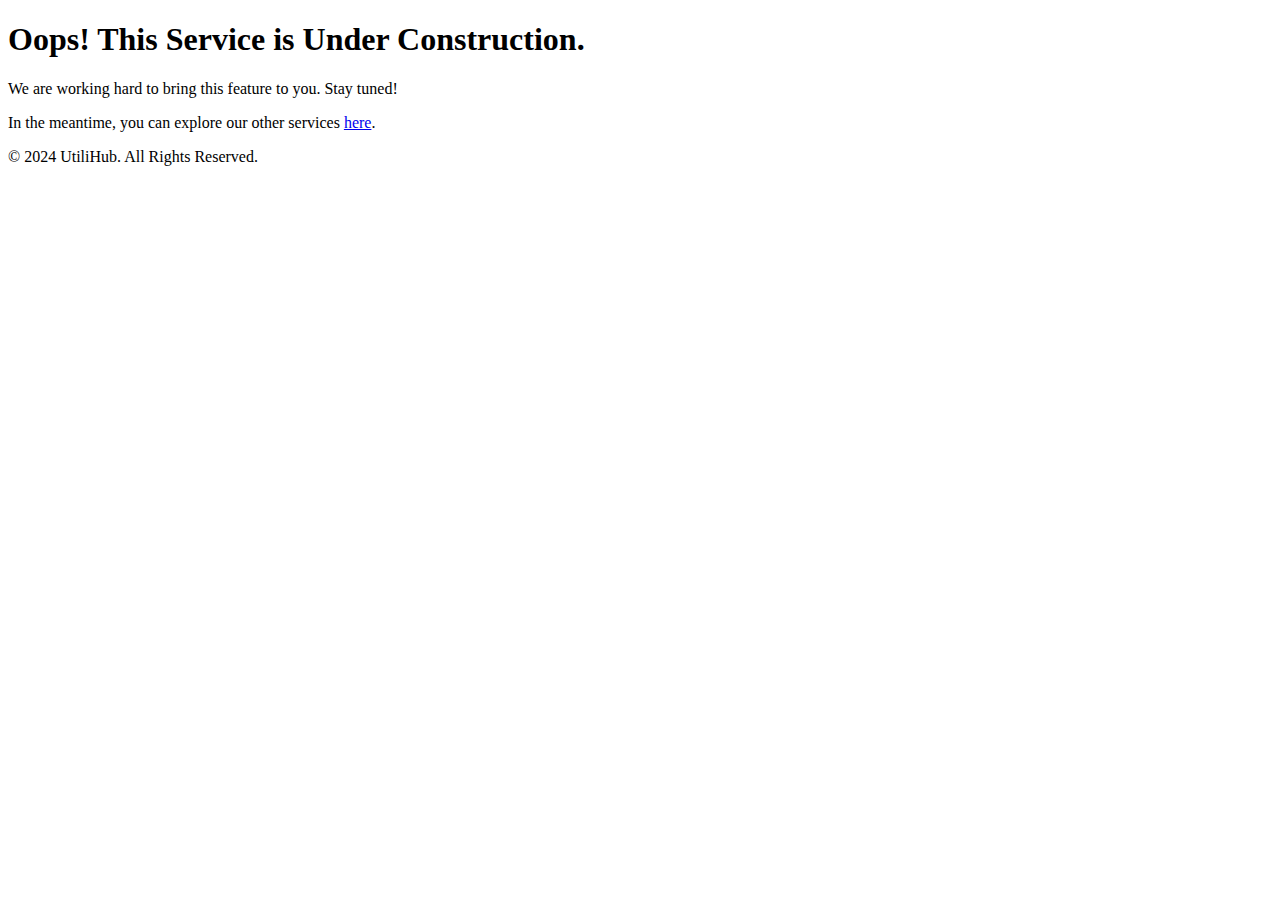
==== errors/under_construction/under_construction.html @ 45c936ed "Create under_construction.html" ====
<!DOCTYPE html>
<html lang="en">
<head>
    <meta charset="UTF-8">
    <meta name="viewport" content="width=device-width, initial-scale=1.0">
    <title>Service Under Construction - UtiliHub</title>
    <link rel="stylesheet" href="styles.css">
</head>
<body>
    <!-- Under Construction Page -->
    <div id="under-construction-container">
        <div class="construction-icon">
            <!-- Optional: Add an icon or image, e.g., a construction image -->
            <!-- <img src="path/to/your/construction-icon.png" alt="Under Construction" class="construction-img"> -->
        </div>

        <div class="construction-message">
            <h1>Oops! This Service is Under Construction.</h1>
            <p>We are working hard to bring this feature to you. Stay tuned!</p>
            <p>In the meantime, you can explore our other services <a href="../../index.html">here</a>.</p>
        </div>
        
        <div class="construction-footer">
            <p>&copy; 2024 UtiliHub. All Rights Reserved.</p>
        </div>
    </div>

</body>
</html>
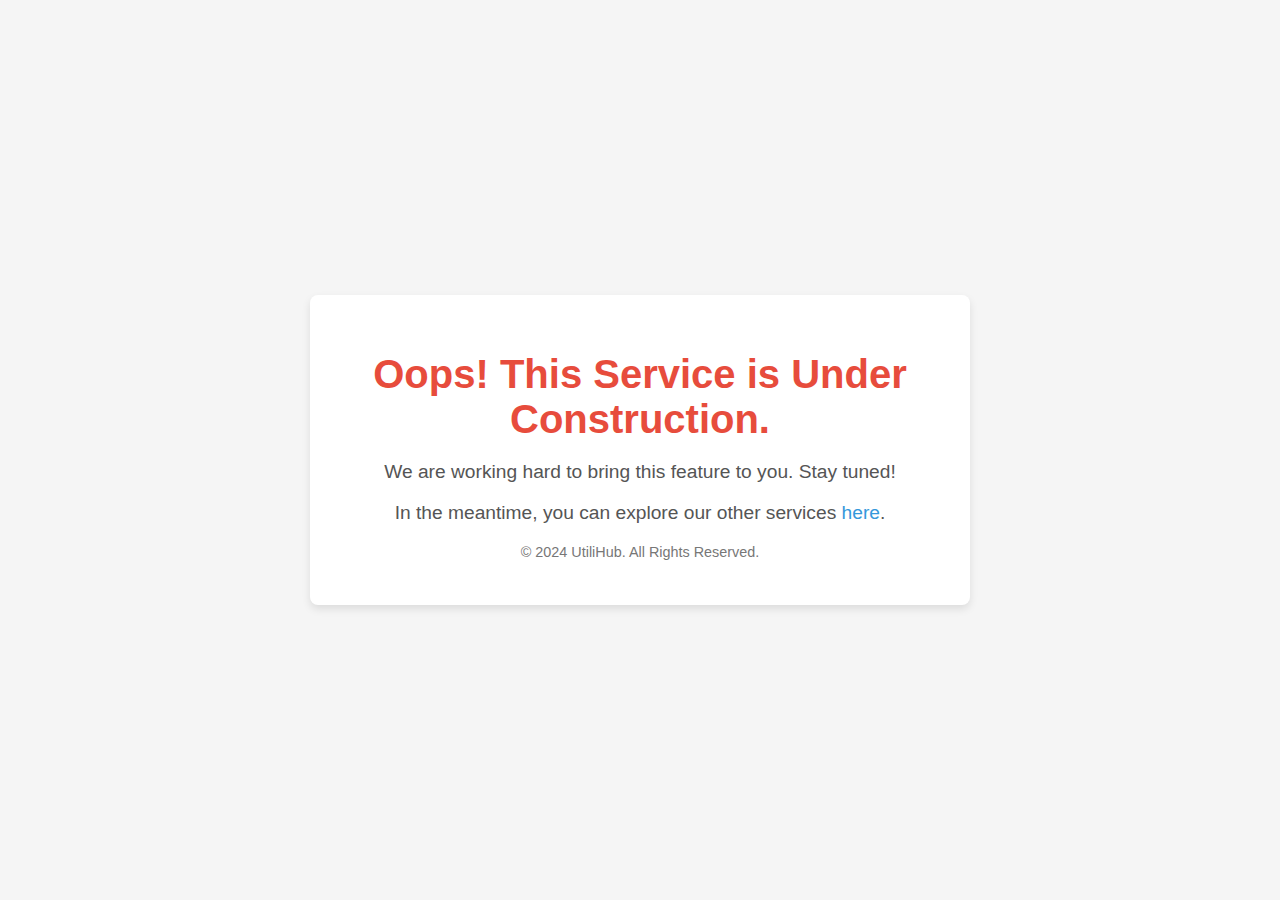
==== commit 9f563a9f: "Update under_construction.html" ====
--- a/errors/under_construction/under_construction.html
+++ b/errors/under_construction/under_construction.html
@@ -4,7 +4,7 @@
     <meta charset="UTF-8">
     <meta name="viewport" content="width=device-width, initial-scale=1.0">
     <title>Service Under Construction - UtiliHub</title>
-    <link rel="stylesheet" href="styles.css">
+    <link rel="stylesheet" href="under_construction.css">
 </head>
 <body>
     <!-- Under Construction Page -->
--- a/errors/under_construction/under_construction.css
+++ b/errors/under_construction/under_construction.css
@@ -0,0 +1,60 @@
+/* General Layout */
+body {
+    font-family: 'Arial', sans-serif;
+    background-color: #f5f5f5;
+    margin: 0;
+    padding: 0;
+    display: flex;
+    justify-content: center;
+    align-items: center;
+    height: 100vh;
+}
+
+/* Container for the "Under Construction" message */
+#under-construction-container {
+    background-color: #fff;
+    padding: 30px;
+    box-shadow: 0 4px 8px rgba(0, 0, 0, 0.1);
+    border-radius: 8px;
+    text-align: center;
+    width: 80%;
+    max-width: 600px;
+}
+
+/* Optional Construction Icon/Image */
+.construction-icon {
+    margin-bottom: 20px;
+}
+
+.construction-img {
+    width: 150px; /* Adjust based on your image size */
+    height: auto;
+}
+
+/* Heading and Message Styles */
+.construction-message h1 {
+    font-size: 2.5em;
+    color: #e74c3c; /* Red color for emphasis */
+    margin-bottom: 15px;
+}
+
+.construction-message p {
+    font-size: 1.2em;
+    color: #555;
+}
+
+.construction-message a {
+    color: #3498db;
+    text-decoration: none;
+}
+
+.construction-message a:hover {
+    text-decoration: underline;
+}
+
+/* Footer Styling */
+.construction-footer {
+    margin-top: 20px;
+    font-size: 0.9em;
+    color: #777;
+}
